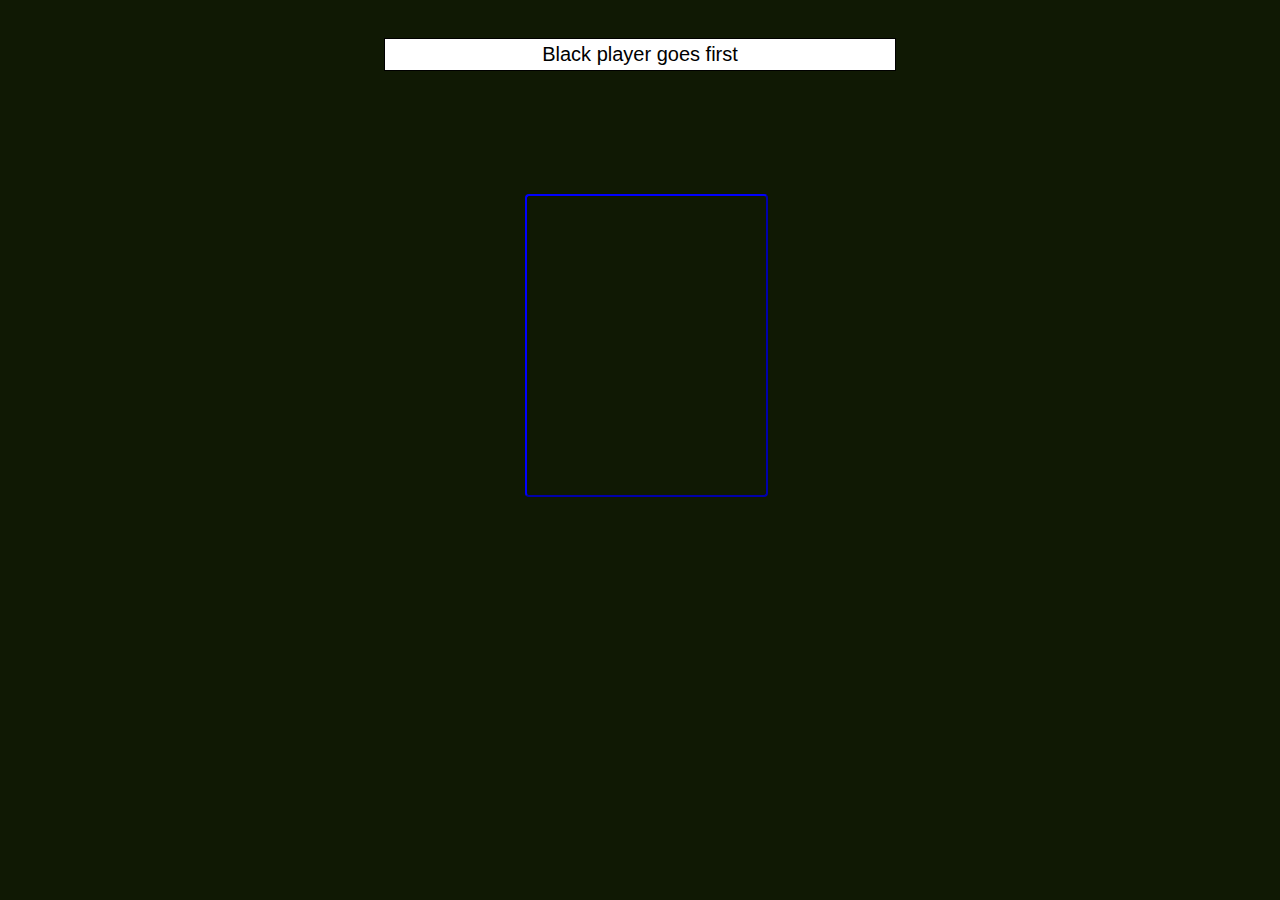
==== index.html @ 55bf507a "Convert to KU theme" ====
<!DOCTYPE html>
<html lang="en">
	<head>
		<meta charset="utf-8">
		<title>Connect 4</title>
		<link rel="stylesheet" href="style.css">
		<script src="script.js"></script>
	</head>
	<body>
		<div id="background">
			<div id="msg">Black player goes first</div>
			<table id="board"></table>
		</div>
	</body>
</html>
---- style.css ----
* {
	box-sizing: border-box;
}
html, body {
	margin: 0;
	height: 100%;
}
body {
	background: #101904;
	text-align: center;
}
#background {
	background-image: url(background.png);
	background-size: cover;
	height: 0;
	width: 100%;
	padding-top: 47.39%; /* Percent of width to maintain aspect ratio */
	position: relative;
}
#board {
	position: absolute;
	top: 32%;
	left: 41%;
	width: 19%;
	height: 50%;
	border: 2px outset blue;
	border-radius: 4px;
}
#board td {
	padding: 0;
}
#board td .chip {
	width: 100%;
	height: 100%;
	cursor: pointer;
	border: 1px solid transparent;
}
#board td .chip:hover {
	border: 1px solid red;
	border-radius: 4px;
}
#board td.blank .chip {
	background: transparent;
}
#board td.black .chip {
	background: url(player1.png);
	background-size: contain;
	background-repeat: no-repeat;
	background-position: center;
}

#board td.red .chip {
	background: url(player2.png);
	background-size: contain;
	background-repeat: no-repeat;
	background-position: center;
}
#msg {
	position: absolute;
	top: 5%;
	left: 30%;
	width: 40%;
	margin: auto;
	font: 20px sans-serif;
	text-align: center;
	background: white;
	border: 1px solid black;
	margin-top: 8px;
	padding: 4px;
}
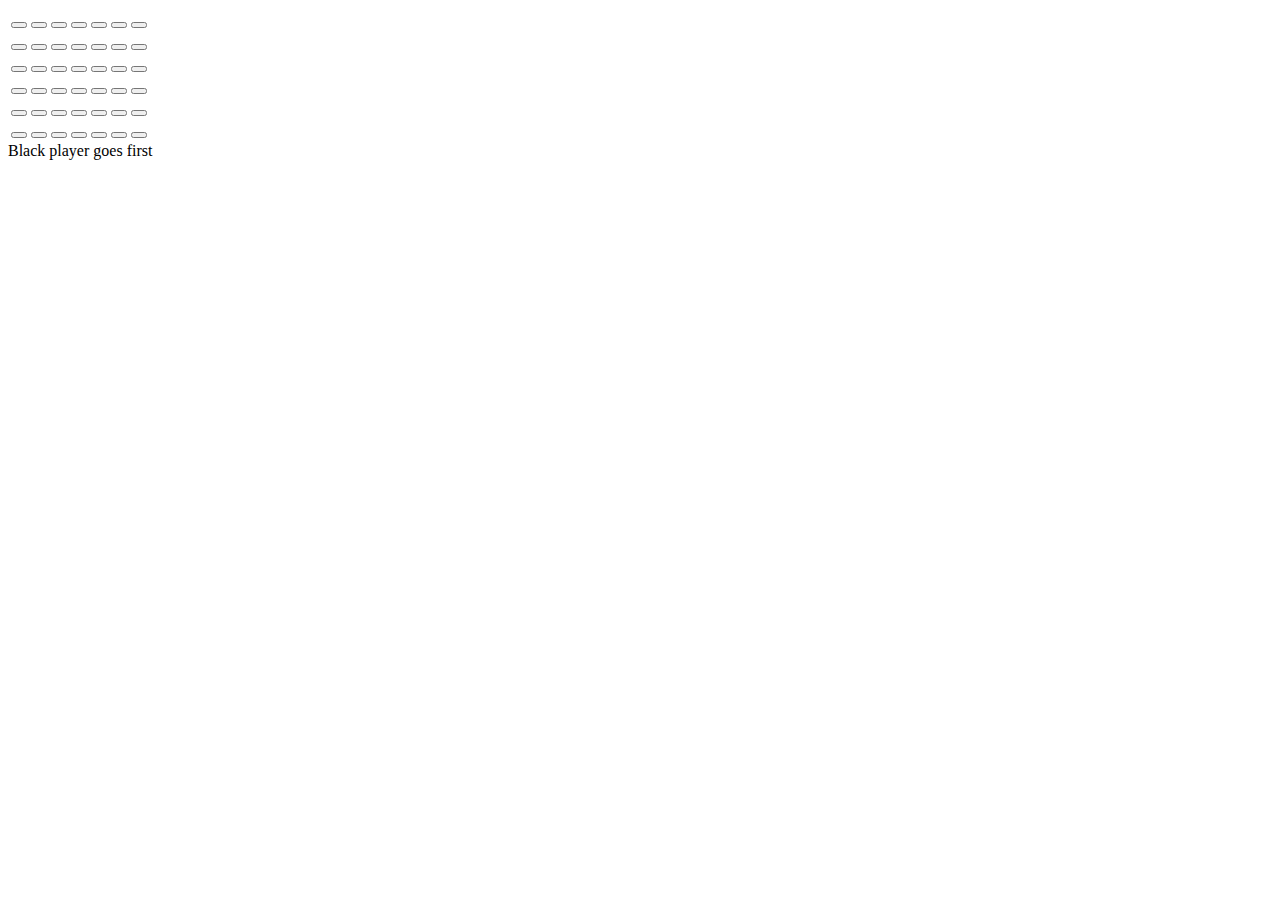
==== commit 9408c7f9: "Improve KU theme" ====
--- a/index.html
+++ b/index.html
@@ -3,13 +3,11 @@
 	<head>
 		<meta charset="utf-8">
 		<title>Connect 4</title>
-		<link rel="stylesheet" href="style.css">
+		<link rel="stylesheet" href="theme-ku.css">
 		<script src="script.js"></script>
 	</head>
 	<body>
-		<div id="background">
-			<div id="msg">Black player goes first</div>
-			<table id="board"></table>
-		</div>
+		<table id="board"></table>
+		<div id="msg">Black player goes first</div>
 	</body>
 </html>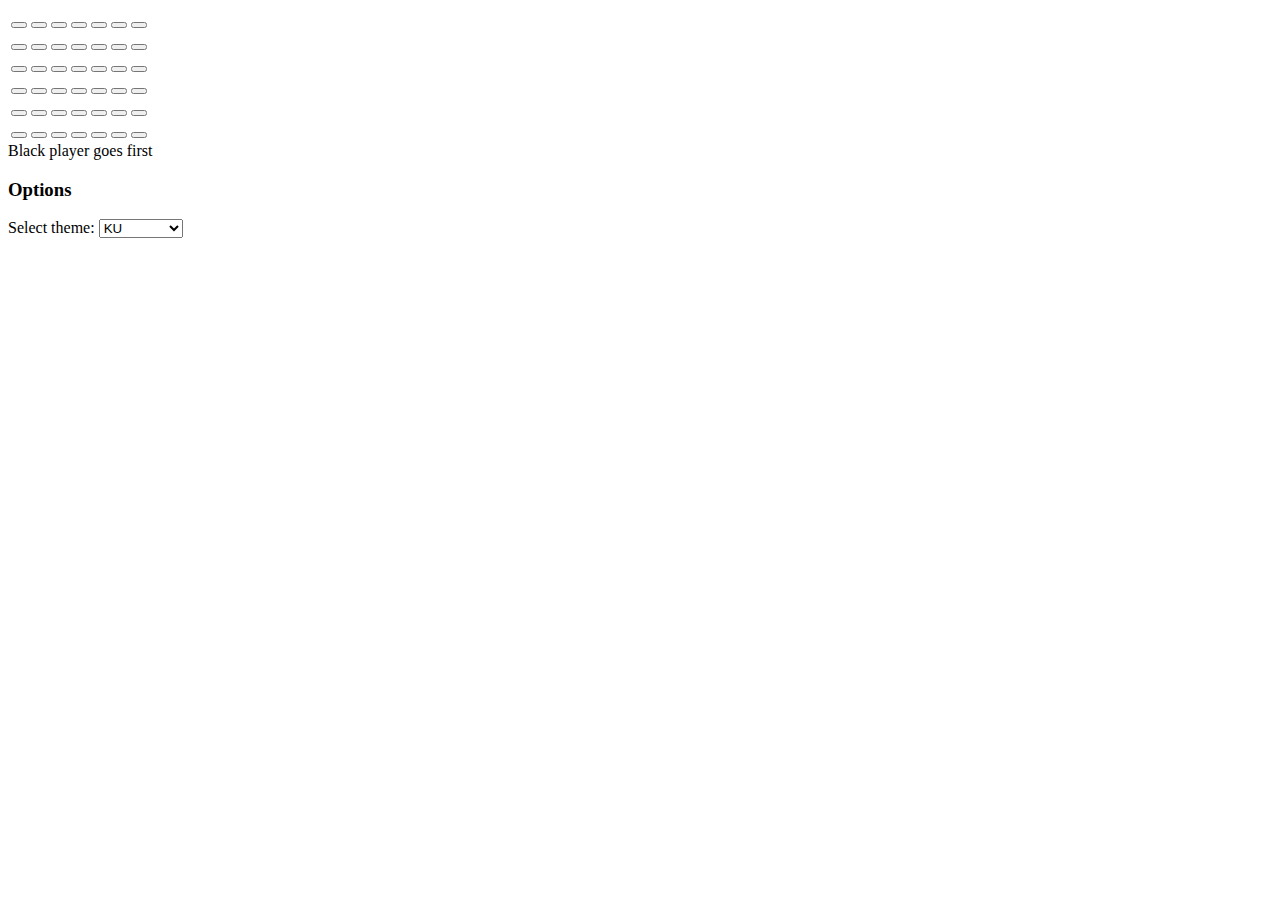
==== commit 576eb10f: "Add theme selector" ====
--- a/index.html
+++ b/index.html
@@ -3,11 +3,15 @@
 	<head>
 		<meta charset="utf-8">
 		<title>Connect 4</title>
-		<link rel="stylesheet" href="theme-ku.css">
+		<link rel="stylesheet" id="theme" href="theme-ku.css">
 		<script src="script.js"></script>
 	</head>
 	<body>
 		<table id="board"></table>
 		<div id="msg">Black player goes first</div>
+		<div id="options">
+			<h3>Options</h3>
+			Select theme: <select id="theme-selector"></select>
+		</div>
 	</body>
 </html>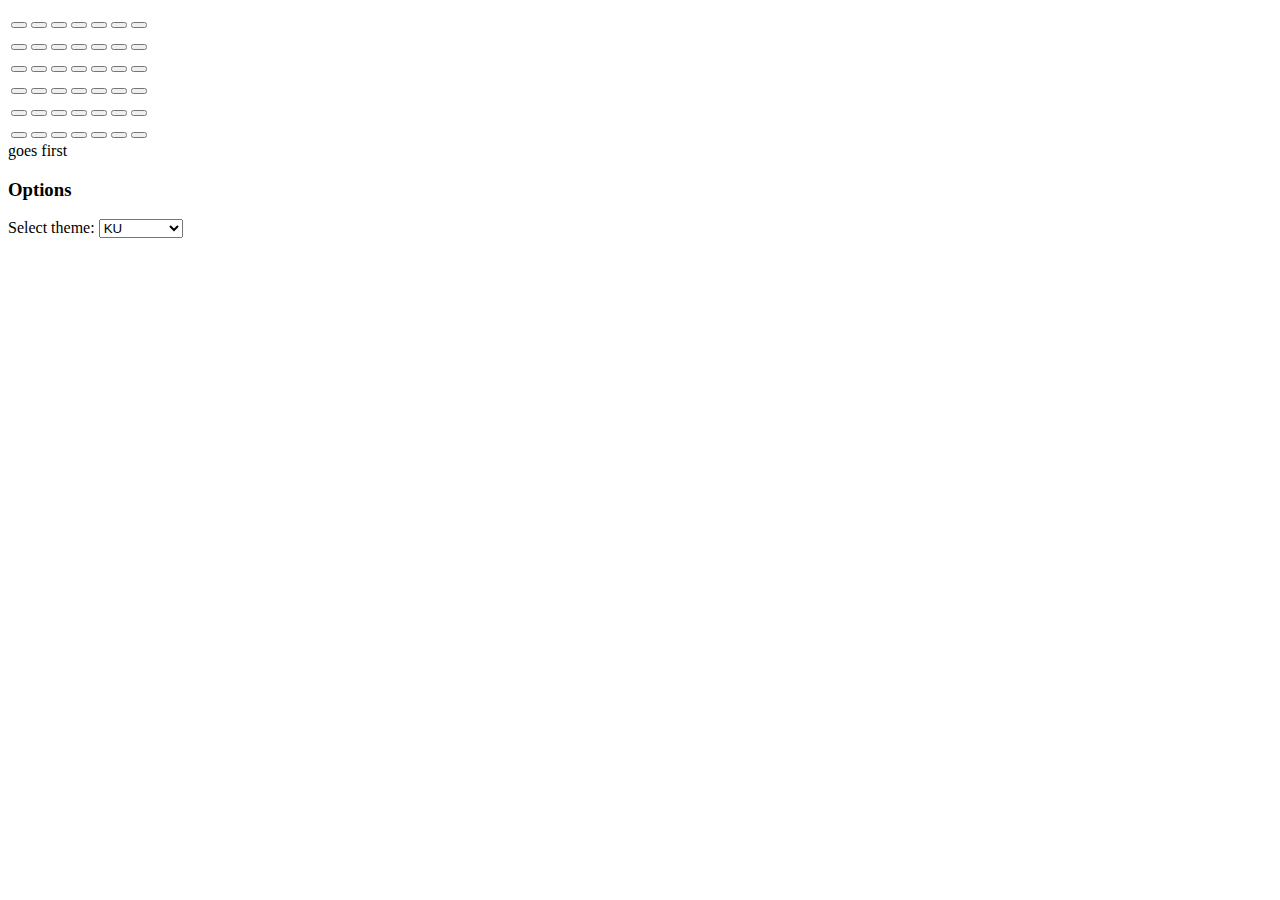
==== commit fde17090: "Improve current player indicator" ====
--- a/index.html
+++ b/index.html
@@ -8,7 +8,10 @@
 	</head>
 	<body>
 		<table id="board"></table>
-		<div id="msg">Black player goes first</div>
+		<div id="info">
+			<div id="current-player"><div class="chip"></div></div>
+			<div id="msg">goes first</div>
+		</div>
 		<div id="options">
 			<h3>Options</h3>
 			Select theme: <select id="theme-selector"></select>
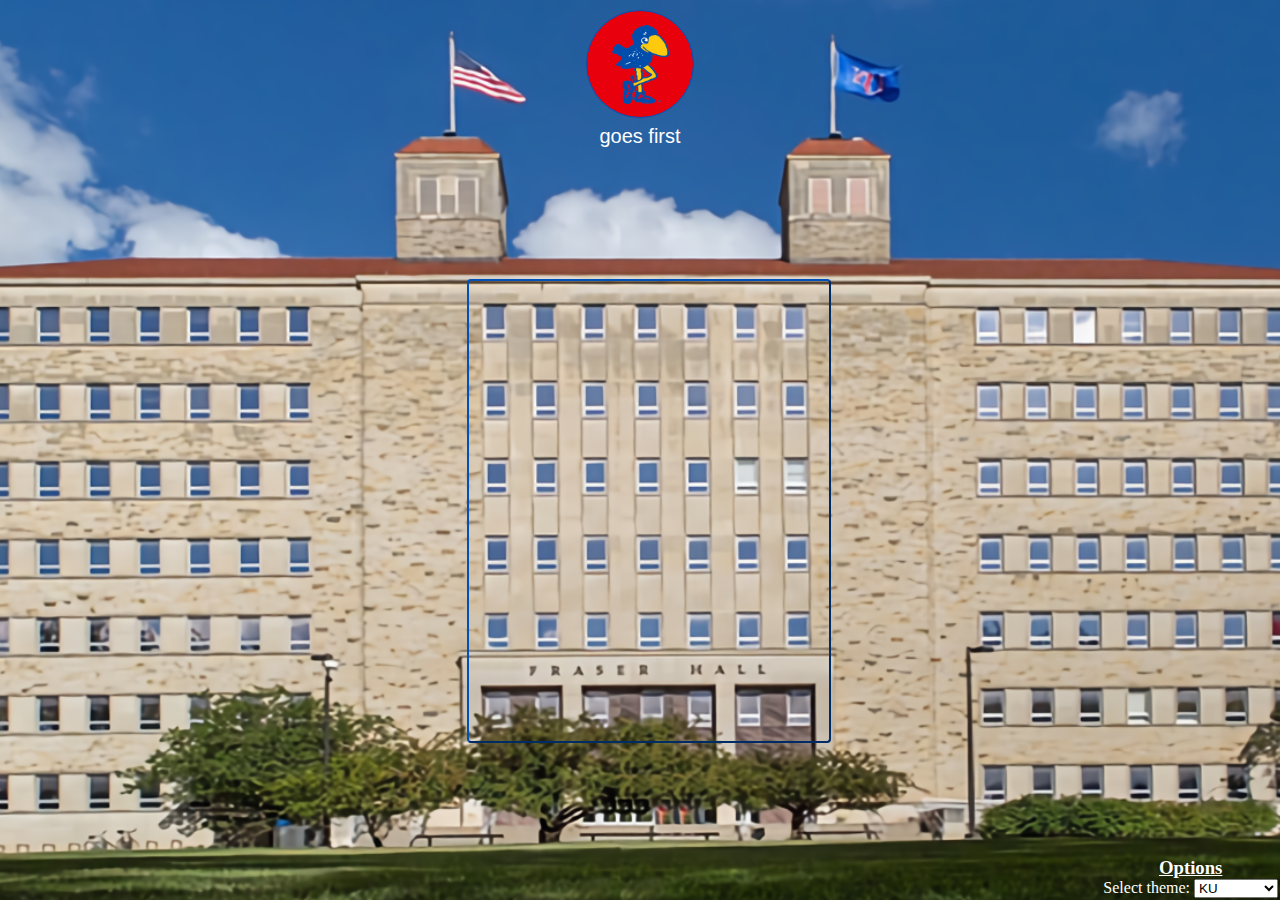
==== commit 9a826ee0: "Fix initial theme bug" ====
--- a/index.html
+++ b/index.html
@@ -3,7 +3,7 @@
 	<head>
 		<meta charset="utf-8">
 		<title>Connect 4</title>
-		<link rel="stylesheet" id="theme" href="theme-ku.css">
+		<link rel="stylesheet" id="theme" href="theme-ku/style.css">
 		<script src="script.js"></script>
 	</head>
 	<body>
--- a/theme-ku/style.css
+++ b/theme-ku/style.css
@@ -0,0 +1,95 @@
+:root {
+	--ku-blue: #0051BA;
+	--ku-red: #E8000D;
+}
+* {
+	box-sizing: border-box;
+}
+html, body {
+	margin: 0;
+	height: 100%;
+}
+body {
+	background: #101904;
+	background-image: url(background.png);
+	background-size: auto 100vh;
+	background-repeat: no-repeat;
+	background-position: center;
+	text-align: center;
+}
+#board {
+	position: relative;
+	top: 31vh;
+	left: 1vh; /* Windows not perfectly centered in picture */
+	width: 40.5vh;
+	height: 51.5vh;
+	margin: auto;
+	border: 2px outset var(--ku-blue);
+	border-radius: 4px;
+}
+#board td {
+	padding: 0;
+}
+.chip {
+	width: 100%;
+	height: 100%;
+}
+#board td .chip {
+	cursor: pointer;
+	border: 1px solid transparent;
+}
+#board td .chip:hover {
+	border: 1px solid var(--ku-red);
+	border-radius: 4px;
+}
+.blank .chip {
+	background: transparent;
+}
+.player0 .chip {
+	background: url(player1.png);
+	background-size: contain;
+	background-repeat: no-repeat;
+	background-position: center;
+}
+
+.player1 .chip {
+	background: url(player2.png);
+	background-size: contain;
+	background-repeat: no-repeat;
+	background-position: center;
+}
+#current-player {
+	width: 12vh;
+	height: 12vh;
+	padding: 1.5vh;
+	border-radius: 6vh;
+	margin: 0.5vw auto;
+}
+#current-player.player0 {
+	background-color: var(--ku-red);
+	border: 1px solid var(--ku-blue);
+}
+#current-player.player1 {
+	background-color: var(--ku-blue);
+	border: 1px solid var(--ku-red);
+}
+#info {
+	position: absolute;
+	top: 0;
+	left: 0;
+	width: 100%;
+	font: 20px sans-serif;
+	color: white;
+	text-align: center;
+	padding: 4px;
+}
+#options {
+	position: absolute;
+	bottom: 2px;
+	right: 2px;
+	color: white;
+}
+#options h3 {
+	margin: 0;
+	text-decoration: underline;
+}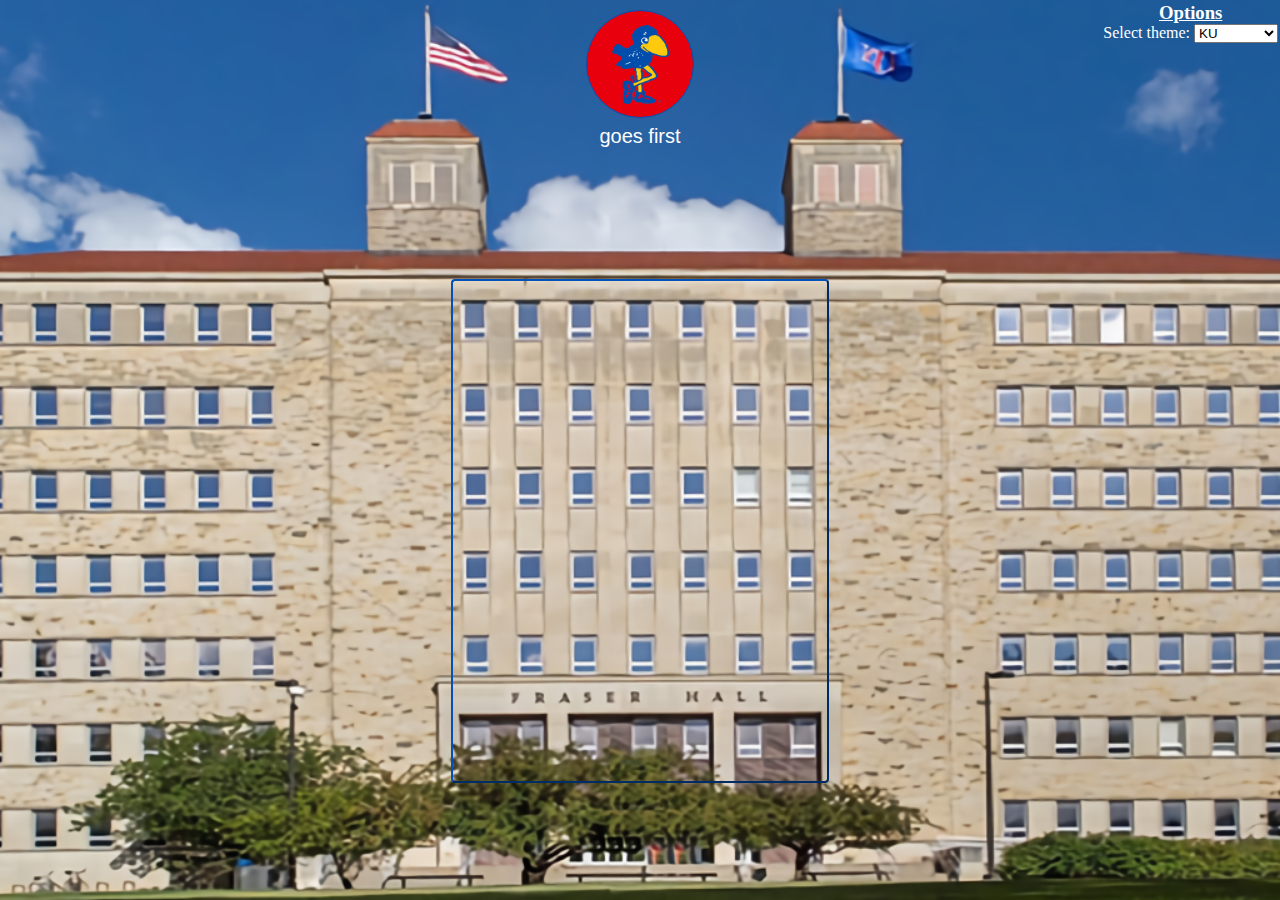
==== commit f4bee179: "Improve themes" ====
--- a/index.html
+++ b/index.html
@@ -11,8 +11,8 @@
 		<div id="info">
 			<div id="current-player"><div class="chip"></div></div>
 			<div id="msg">goes first</div>
-		</div>
-		<div id="options">
+		</div><!--
+		--><div id="options">
 			<h3>Options</h3>
 			Select theme: <select id="theme-selector"></select>
 		</div>
--- a/theme-ku/style.css
+++ b/theme-ku/style.css
@@ -1,6 +1,7 @@
 :root {
-	--ku-blue: #0051BA;
-	--ku-red: #E8000D;
+	--ku-blue: #0051ba;
+	--ku-red: #e8000d;
+	--ku-yellow: #ffc82d;
 }
 * {
 	box-sizing: border-box;
@@ -10,7 +11,7 @@
 	height: 100%;
 }
 body {
-	background: #101904;
+	background: var(--ku-blue);
 	background-image: url(background.png);
 	background-size: auto 100vh;
 	background-repeat: no-repeat;
@@ -20,27 +21,34 @@
 #board {
 	position: relative;
 	top: 31vh;
-	left: 1vh; /* Windows not perfectly centered in picture */
-	width: 40.5vh;
-	height: 51.5vh;
+	left: 0;
+	width: 42vh;
+	height: 56vh;
 	margin: auto;
 	border: 2px outset var(--ku-blue);
 	border-radius: 4px;
 }
 #board td {
 	padding: 0;
+	border: 1px solid transparent;
+	border-radius: 8px;
+	cursor: pointer;
+}
+#board td:hover {
+	border: 1px solid var(--ku-red);
+}
+.player0 {
+	background-color: var(--ku-red);
+	border: 1px solid var(--ku-blue) !important;
+}
+.player1 {
+	background-color: var(--ku-blue);
+	border: 1px solid var(--ku-red) !important;
 }
 .chip {
+	border: 0 none;
 	width: 100%;
 	height: 100%;
-}
-#board td .chip {
-	cursor: pointer;
-	border: 1px solid transparent;
-}
-#board td .chip:hover {
-	border: 1px solid var(--ku-red);
-	border-radius: 4px;
 }
 .blank .chip {
 	background: transparent;
@@ -51,7 +59,6 @@
 	background-repeat: no-repeat;
 	background-position: center;
 }
-
 .player1 .chip {
 	background: url(player2.png);
 	background-size: contain;
@@ -65,14 +72,6 @@
 	border-radius: 6vh;
 	margin: 0.5vw auto;
 }
-#current-player.player0 {
-	background-color: var(--ku-red);
-	border: 1px solid var(--ku-blue);
-}
-#current-player.player1 {
-	background-color: var(--ku-blue);
-	border: 1px solid var(--ku-red);
-}
 #info {
 	position: absolute;
 	top: 0;
@@ -85,7 +84,7 @@
 }
 #options {
 	position: absolute;
-	bottom: 2px;
+	top: 2px;
 	right: 2px;
 	color: white;
 }
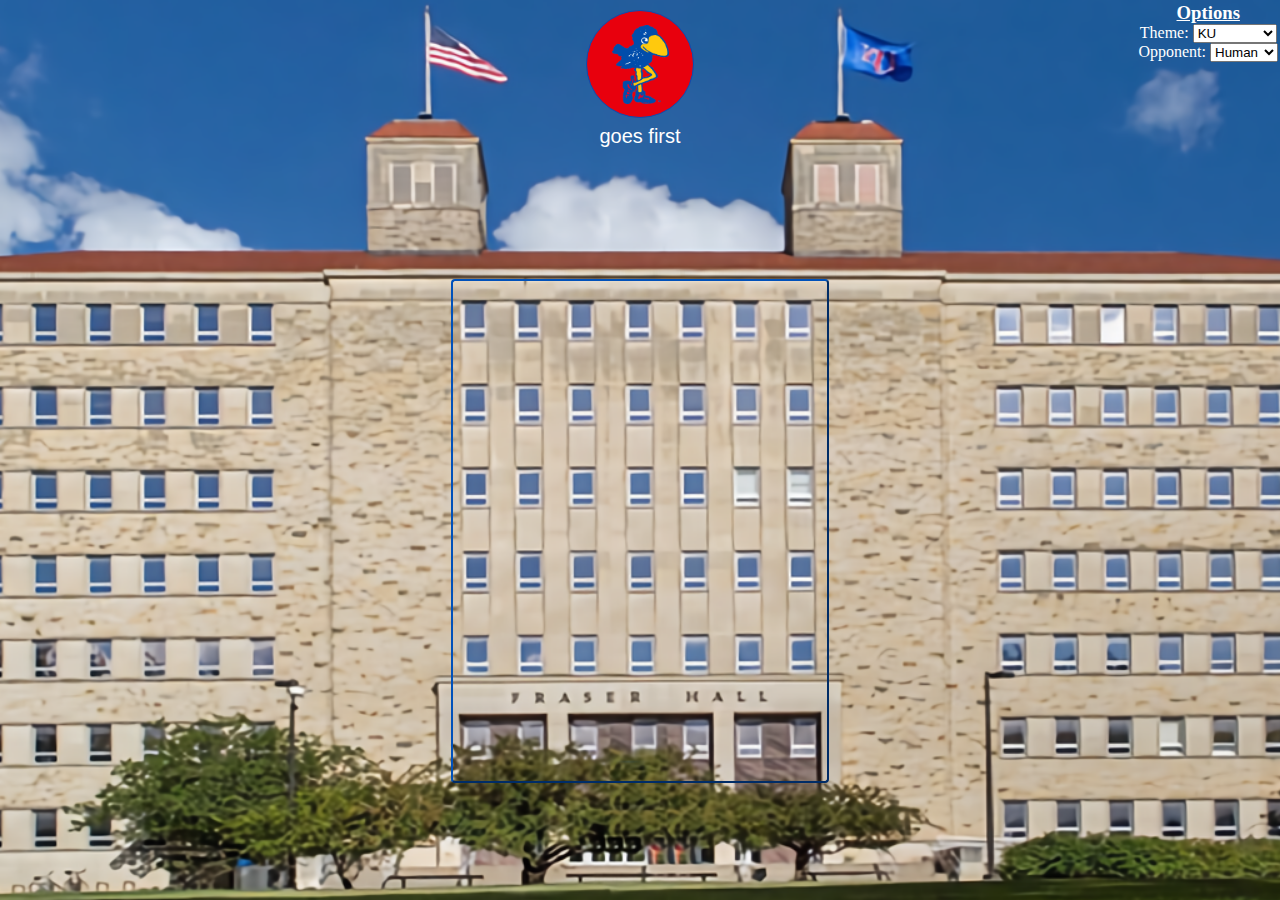
==== commit 7b432b53: "Improve settings" ====
--- a/index.html
+++ b/index.html
@@ -12,9 +12,8 @@
 			<div id="current-player"><div class="chip"></div></div>
 			<div id="msg">goes first</div>
 		</div><!--
-		--><div id="options">
+		--><div id="settings">
 			<h3>Options</h3>
-			Select theme: <select id="theme-selector"></select>
 		</div>
 	</body>
 </html>--- a/theme-ku/style.css
+++ b/theme-ku/style.css
@@ -82,13 +82,13 @@
 	text-align: center;
 	padding: 4px;
 }
-#options {
+#settings {
 	position: absolute;
 	top: 2px;
 	right: 2px;
 	color: white;
 }
-#options h3 {
+#settings h3 {
 	margin: 0;
 	text-decoration: underline;
 }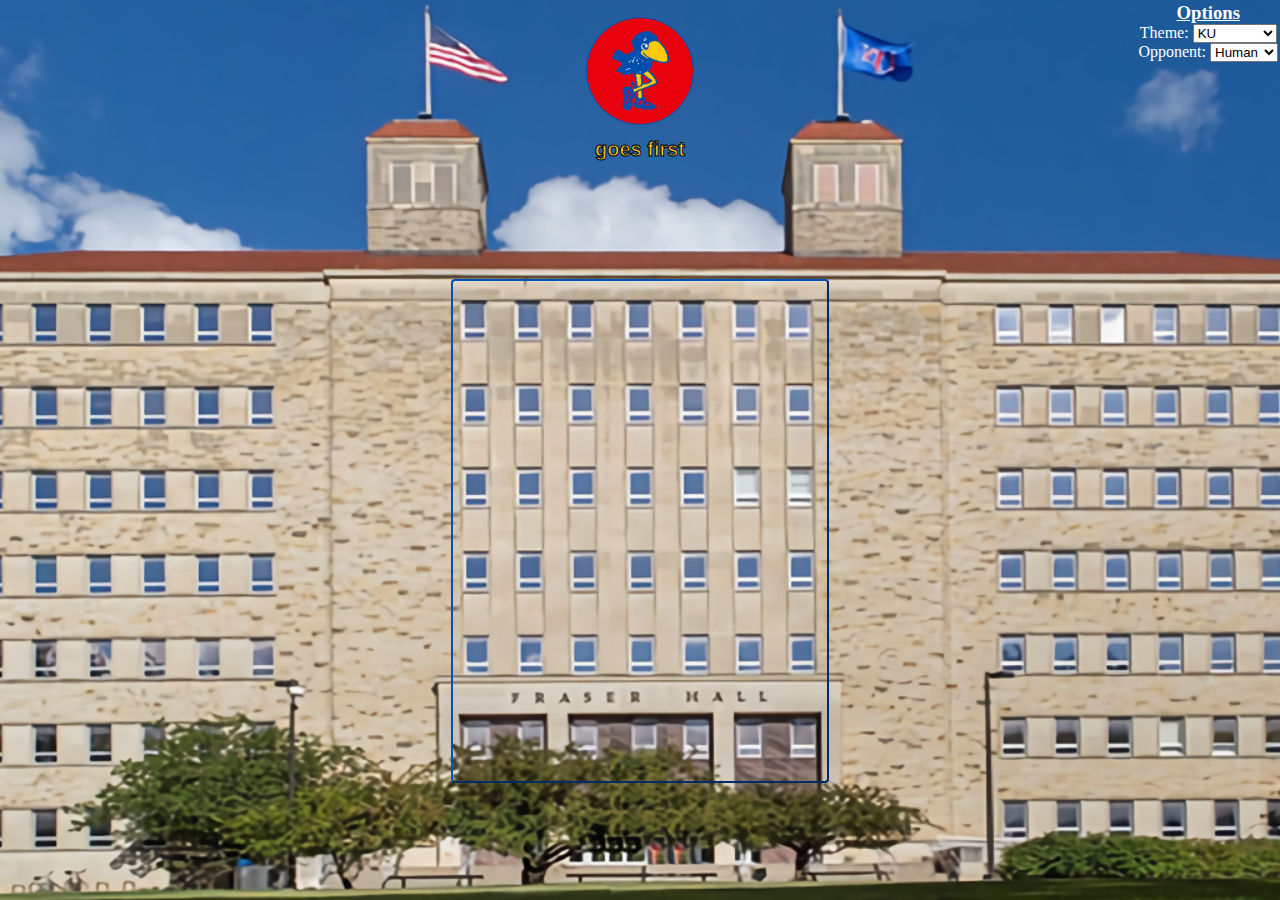
==== commit 9c540383: "Readme update and favicon" ====
--- a/index.html
+++ b/index.html
@@ -4,6 +4,7 @@
 		<meta charset="utf-8">
 		<title>Connect 4</title>
 		<link rel="stylesheet" id="theme" href="theme-ku/style.css">
+		<link rel="shortcut icon" href="favicon.ico">
 		<script src="script.js"></script>
 	</head>
 	<body>
--- a/theme-ku/style.css
+++ b/theme-ku/style.css
@@ -17,6 +17,7 @@
 	background-repeat: no-repeat;
 	background-position: center;
 	text-align: center;
+	overflow: hidden;
 }
 #board {
 	position: relative;
@@ -32,10 +33,12 @@
 	padding: 0;
 	border: 1px solid transparent;
 	border-radius: 8px;
-	cursor: pointer;
 }
 #board td:hover {
 	border: 1px solid var(--ku-red);
+}
+#board td .chip {
+	cursor: pointer;
 }
 .player0 {
 	background-color: var(--ku-red);
@@ -65,22 +68,35 @@
 	background-repeat: no-repeat;
 	background-position: center;
 }
+#info {
+	position: absolute;
+	top: 0;
+	left: 0;
+	width: 100%;
+	font: bold 20px sans-serif;
+	-webkit-text-stroke: 1px black;
+	color: var(--ku-yellow);
+	text-align: center;
+	padding: 4px;
+}
 #current-player {
 	width: 12vh;
 	height: 12vh;
 	padding: 1.5vh;
 	border-radius: 6vh;
-	margin: 0.5vw auto;
+	margin: 1vw auto;
 }
-#info {
-	position: absolute;
-	top: 0;
-	left: 0;
-	width: 100%;
-	font: 20px sans-serif;
-	color: white;
-	text-align: center;
-	padding: 4px;
+#msg {
+	width: 180px;
+	margin: auto;
+}
+.win #info {
+	animation: zoom 0.5s ease infinite alternate;
+	overflow: hidden;	
+}
+@keyframes zoom {
+	from { }
+	to { transform: scale(2) translate(0, 50%); }
 }
 #settings {
 	position: absolute;
